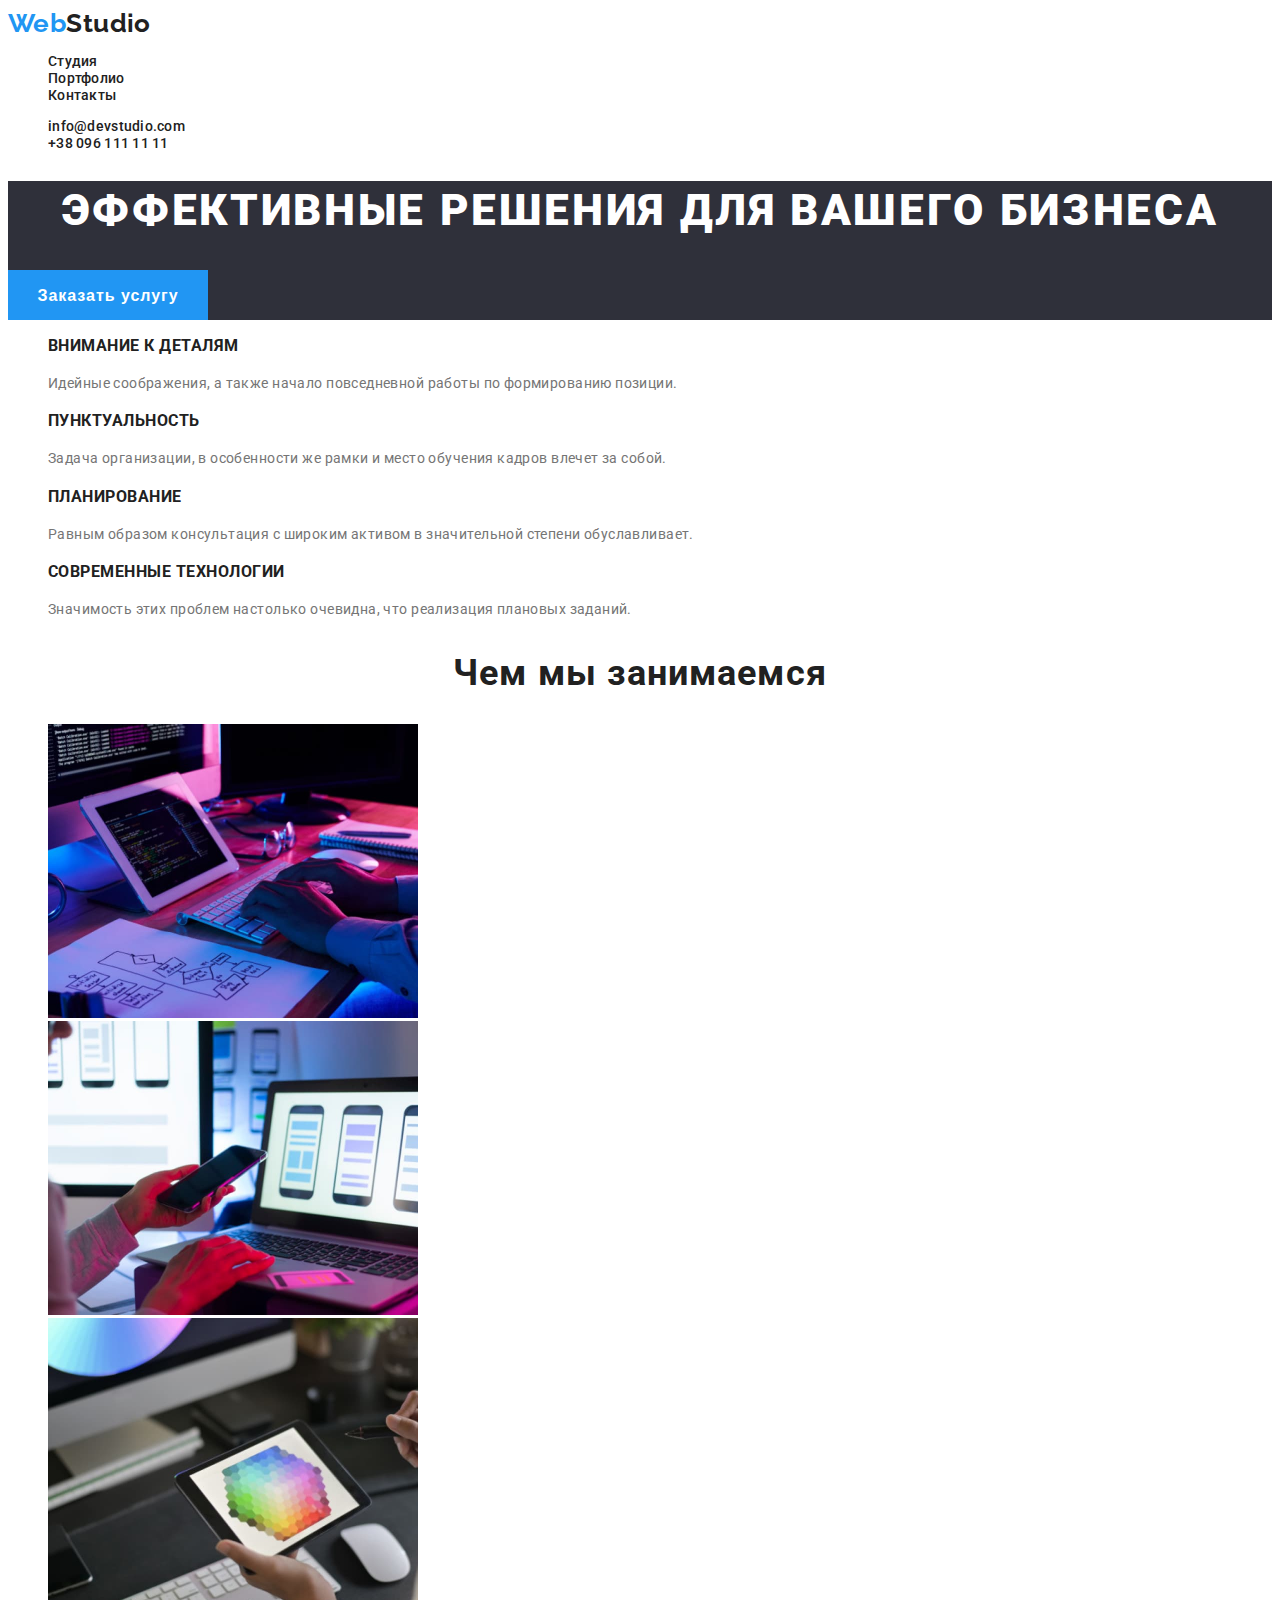
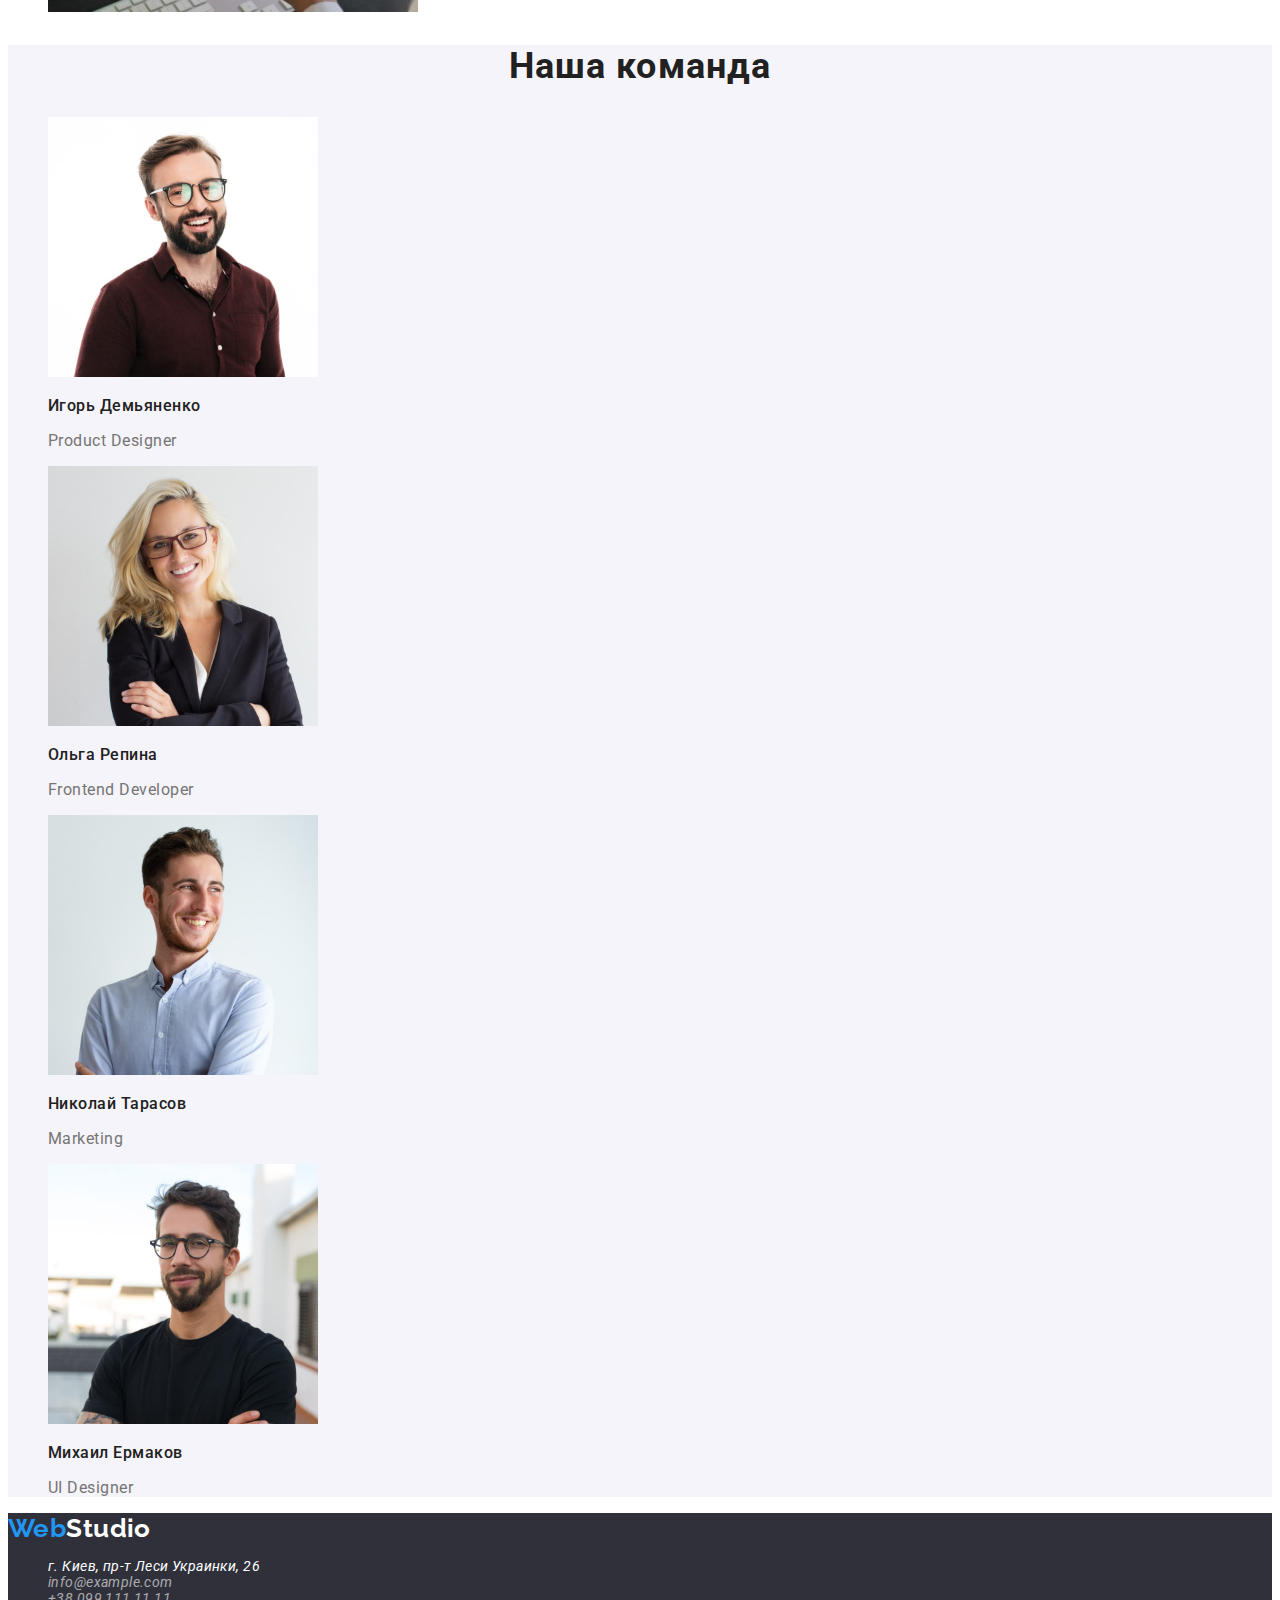
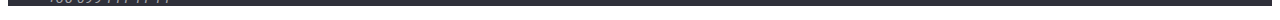
==== index.html @ b6e8782f "hm2" ====
<!DOCTYPE html>
<html lang="en">
  <head>
    <meta charset="UTF-8" />
    <meta name="viewport" content="width=device-width, initial-scale=1.0" />
    <meta http-equiv="X-UA-Compatible" content="ie=edge" />
    <title>WebStudio</title>
    <link
      href="https://fonts.googleapis.com/css2?family=Raleway:wght@700&family=Roboto:wght@400;500;700;900&display=swap"
      rel="stylesheet"
    />
    <link rel="stylesheet" href="/css/style.css" />
  </head>
  <body>
    <header>
      <nav>
        <a href="#" class="logo"><span class="logo-accent">Web</span>Studio</a>
        <ul class="site-nav list">
          <li><a href="#" class="link">Студия</a></li>
          <li><a href="./portfolio.html" class="link">Портфолио</a></li>
          <li><a href="#" class="link">Контакты</a></li>
        </ul>
      </nav>
      <ul class="site-contacts list">
        <li><a href="#" class="link">info@devstudio.com</a></li>
        <li><a href="#" class="link">+38 096 111 11 11</a></li>
      </ul>
    </header>
    <main>
      <section class="services">
        <h1 class="services-title">Эффективные решения для вашего бизнеса</h1>
        <button class="services-btn">Заказать услугу</button>
      </section>
      <section class="features">
        <ul class="features-list list">
          <li>
            <h3 class="title">Внимание к деталям</h3>
            <p class="desc">Идейные соображения, а также начало повседневной работы по формированию позиции.</p class="desc">
          </li>
          <li>
            <h3 class="title">Пунктуальность</h3>
            <p class="desc">
              Задача организации, в особенности же рамки и место обучения кадров влечет за собой.
            </p>
          </li>
          <li>
            <h3 class="title">Планирование</h3>
            <p class="desc">
              Равным образом консультация с широким активом в значительной степени обуславливает.
            </p>
          </li>
          <li>
            <h3 class="title">Современные технологии</h3>
            <p class="desc">Значимость этих проблем настолько очевидна, что реализация плановых заданий.</p>
          </li>
        </ul>
      </section>
      <section class="works">
        <h2 class="section-title">Чем мы занимаемся</h2>
        <ul class="list">
          <li><img src="images/image1.jpg" alt="Работа на планшете" width="370" /></li>
          <li><img src="images/image2.jpg" alt="Работа за ноутбуком" width="370" /></li>
          <li><img src="images/image3.jpg" alt="Работа за графическим планшетом" width="370" /></li>
        </ul>
      </section>
      <section class="staff">
        <h2 class="section-title">Наша команда</h2>
        <ul class="list">
          <li>
            <img src="images/avatar1.jpg" width="270" alt="avatar1" />
            <p class="name">Игорь Демьяненко</p>
            <p class="position">Product Designer</p>
          </li>
          <li>
            <img src="images/avatar2.jpg" width="270" alt="avatar2" />
            <p class="name">Ольга Репина</p>
            <p class="position">Frontend Developer</p>
          </li>
          <li>
            <img src="images/avatar3.jpg" width="270" alt="avatar3" />
            <p class="name">Николай Тарасов</p>
            <p class="position">Marketing</p>
          </li>
          <li>
            <img src="images/avatar4.jpg" width="270" alt="avatar4" />
            <p class="name">Михаил Ермаков</p>
            <p class="position">UI Designer</p>
          </li>
        </ul>
      </section>
    </main>
    <footer>
      <div class="container-footer">
        <a href="#" class="logo logo-unique"><span class="logo-accent">Web</span>Studio</a>
      <address>
        <ul class="list">
          <li><a href="#" class="link white-color">г. Киев, пр-т Леси Украинки, 26</a></li>
          <li><a href="info@example.com" class="link">info@example.com</a></li>
          <li><a href="+380991111111" class="link">+38 099 111 11 11</a></li>
        </ul>
      </address>
    </div>
    </footer>
  </body>
</html>
---- css/style.css ----
:root {
  --primary-text-color: #212121;
  --secondary-text-color: #757575;
  --accent-color: #2196f3;
  --primary-white-color: #ffffff;
  --secondary-bg-color: #2f303a;
  --third-bg-color: #f5f4fa;
}

body {
  background-color: var(--primary-white-color);
  color: var(--primary-text-color);

  font-family: 'Roboto', sans-serif;
  letter-spacing: 0.03em;
  font-size: 14px;
}

.logo {
  font-family: Raleway;
  font-style: normal;
  font-weight: 700;
  font-size: 26px;
  line-height: 1.19;
  color: var(--primary-text-color);
  text-decoration: none;
}

.logo-accent {
  color: var(--accent-color);
}

.list {
  list-style: none;
}

.site-nav .link,
.site-contacts .link {
  font-weight: 500;
  line-height: 1.14;
  letter-spacing: 0.02em;
  color: var(--primary-text-color);
  text-decoration: none;
}

.site-nav .link:hover,
.site-contacts .link:hover,
.site-nav .link:focus,
.site-contacts .link:focus {
  color: var(--accent-color);
}

/* Services */

.services {
  background-color: var(--secondary-bg-color);
}

.services-title {
  font-weight: 900;
  font-size: 44px;
  line-height: 1.36;

  text-align: center;
  letter-spacing: 0.06em;
  text-transform: uppercase;
  color: var(--primary-white-color);
}

.services-btn {
  font-weight: 700;
  font-size: 16px;
  line-height: 1.87px;
  width: 200px;
  height: 50px;
  letter-spacing: 0.06em;
  border: none;
  background-color: var(--accent-color);
  color: var(--primary-white-color);
  cursor: pointer;
}

/* Features */

.features-list .title {
  font-weight: 700;
  line-height: 1.14;
  letter-spacing: 0.03em;
  text-transform: uppercase;
}

.features-list .desc {
  line-height: 1.71;
  letter-spacing: 0.03em;
  color: var(--secondary-text-color);
}

.section-title {
  font-weight: 700;
  font-size: 36px;
  line-height: 1.17;
  text-align: center;
  letter-spacing: 0.03em;
}

/* Staff */

.staff {
  background-color: var(--third-bg-color);
}

.name {
  font-weight: 500;
  font-size: 16px;
  line-height: 1.19;

  /* text-align: center; */
  letter-spacing: 0.03em;
}

.position {
  font-size: 16px;
  line-height: 1.19;

  /* text-align: center; */
  letter-spacing: 0.03em;
  color: var(--secondary-text-color);
}

.container-footer {
  background-color: var(--secondary-bg-color);
}

.container-footer .link {
  text-decoration: none;
  color: rgba(255, 255, 255, 0.6);
}

.container-footer .white-color {
  color: var(--primary-white-color);
}

.logo-unique {
  color: var(--primary-white-color);
}

.container-footer .link:focus,
.container-footer .link:hover {
  color: var(--accent-color);
}

/* Portfolio */

.port-btn {
  cursor: pointer;
  background-color: var(--third-bg-color);
  border: none;
  color: var(--primary-text-color);
  font-weight: 500;
  font-size: 16px;
  line-height: 1.62;

  text-align: center;
  letter-spacing: 0.03em;
}

.port-btn:focus,
.port-btn:hover {
  background-color: var(--accent-color);
  color: var(--primary-white-color);
}

.port-name {
  font-weight: 700;
  font-size: 18px;
  line-height: 2;

  letter-spacing: 0.06em;
}

.port-type {
  font-size: 16px;
  line-height: 1.86;
  /* identical to box height, or 187% */

  letter-spacing: 0.03em;

  color: var(--secondary-text-color);
}
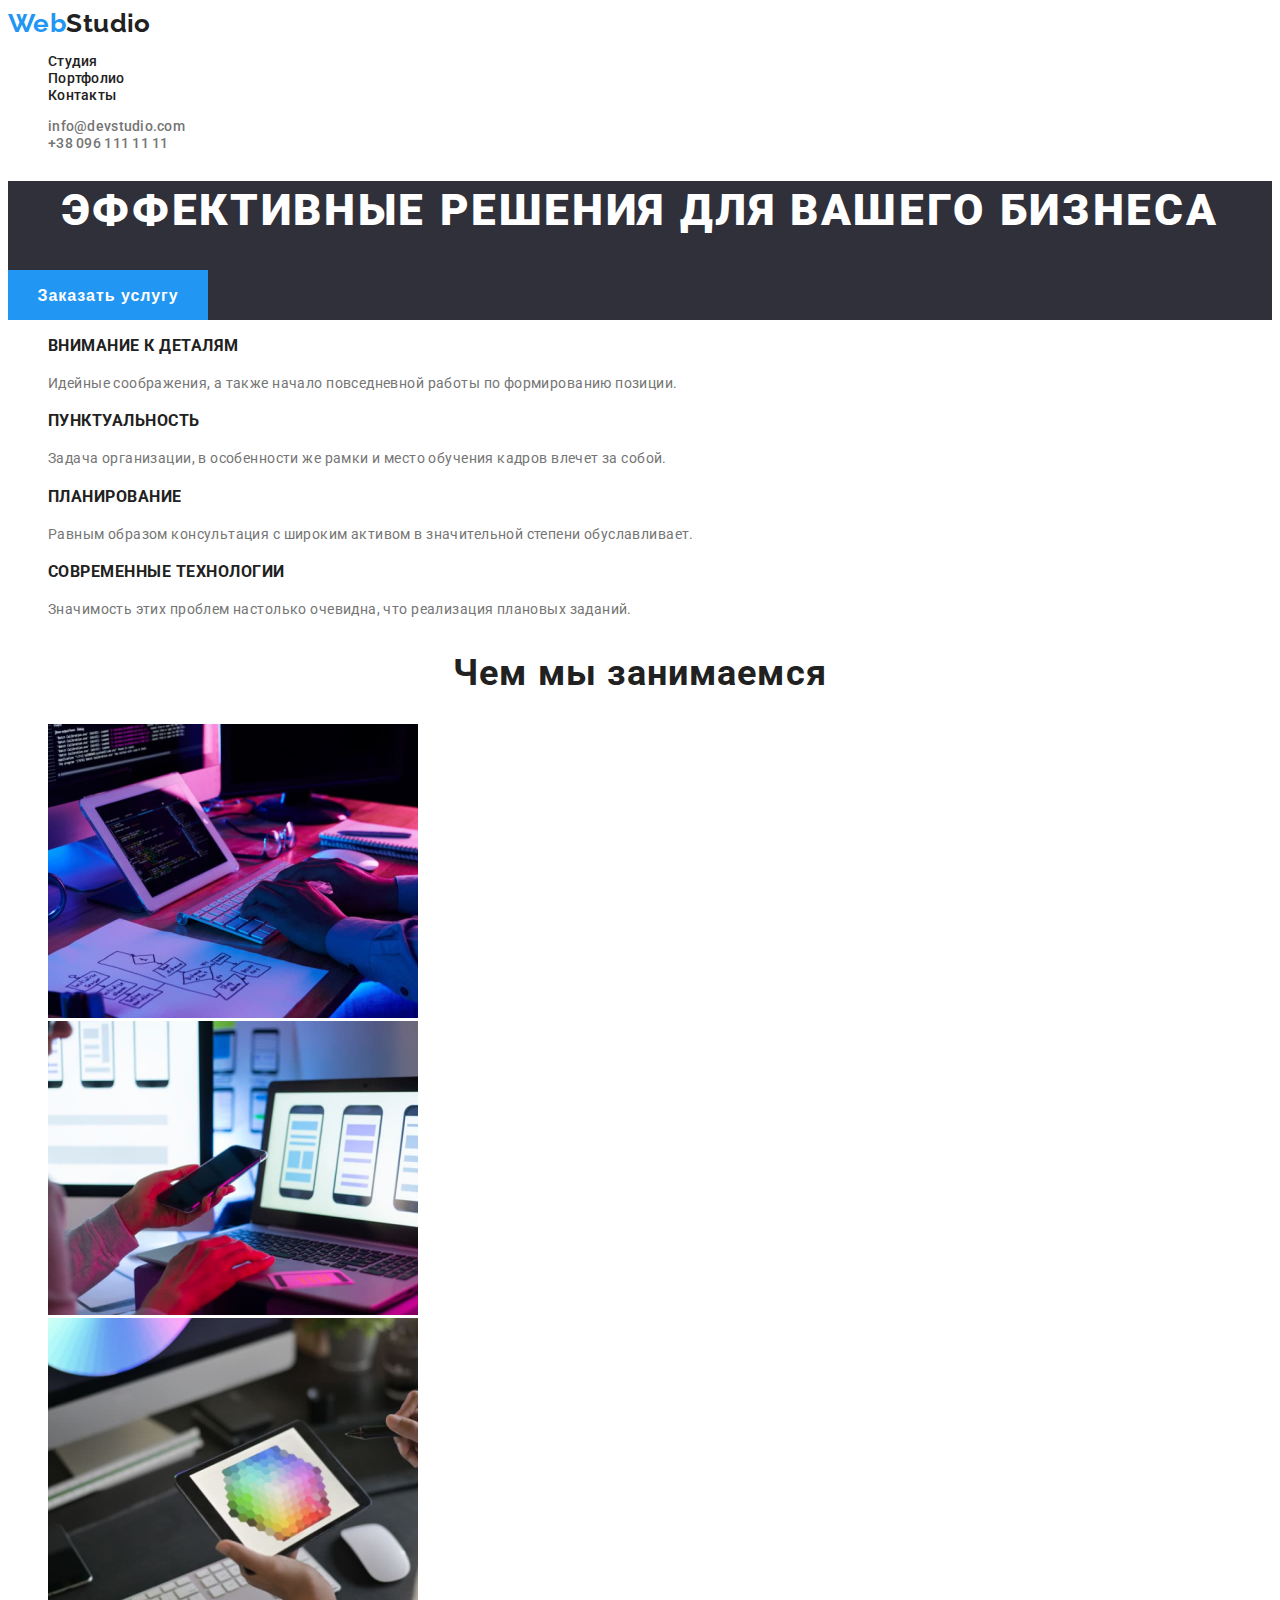
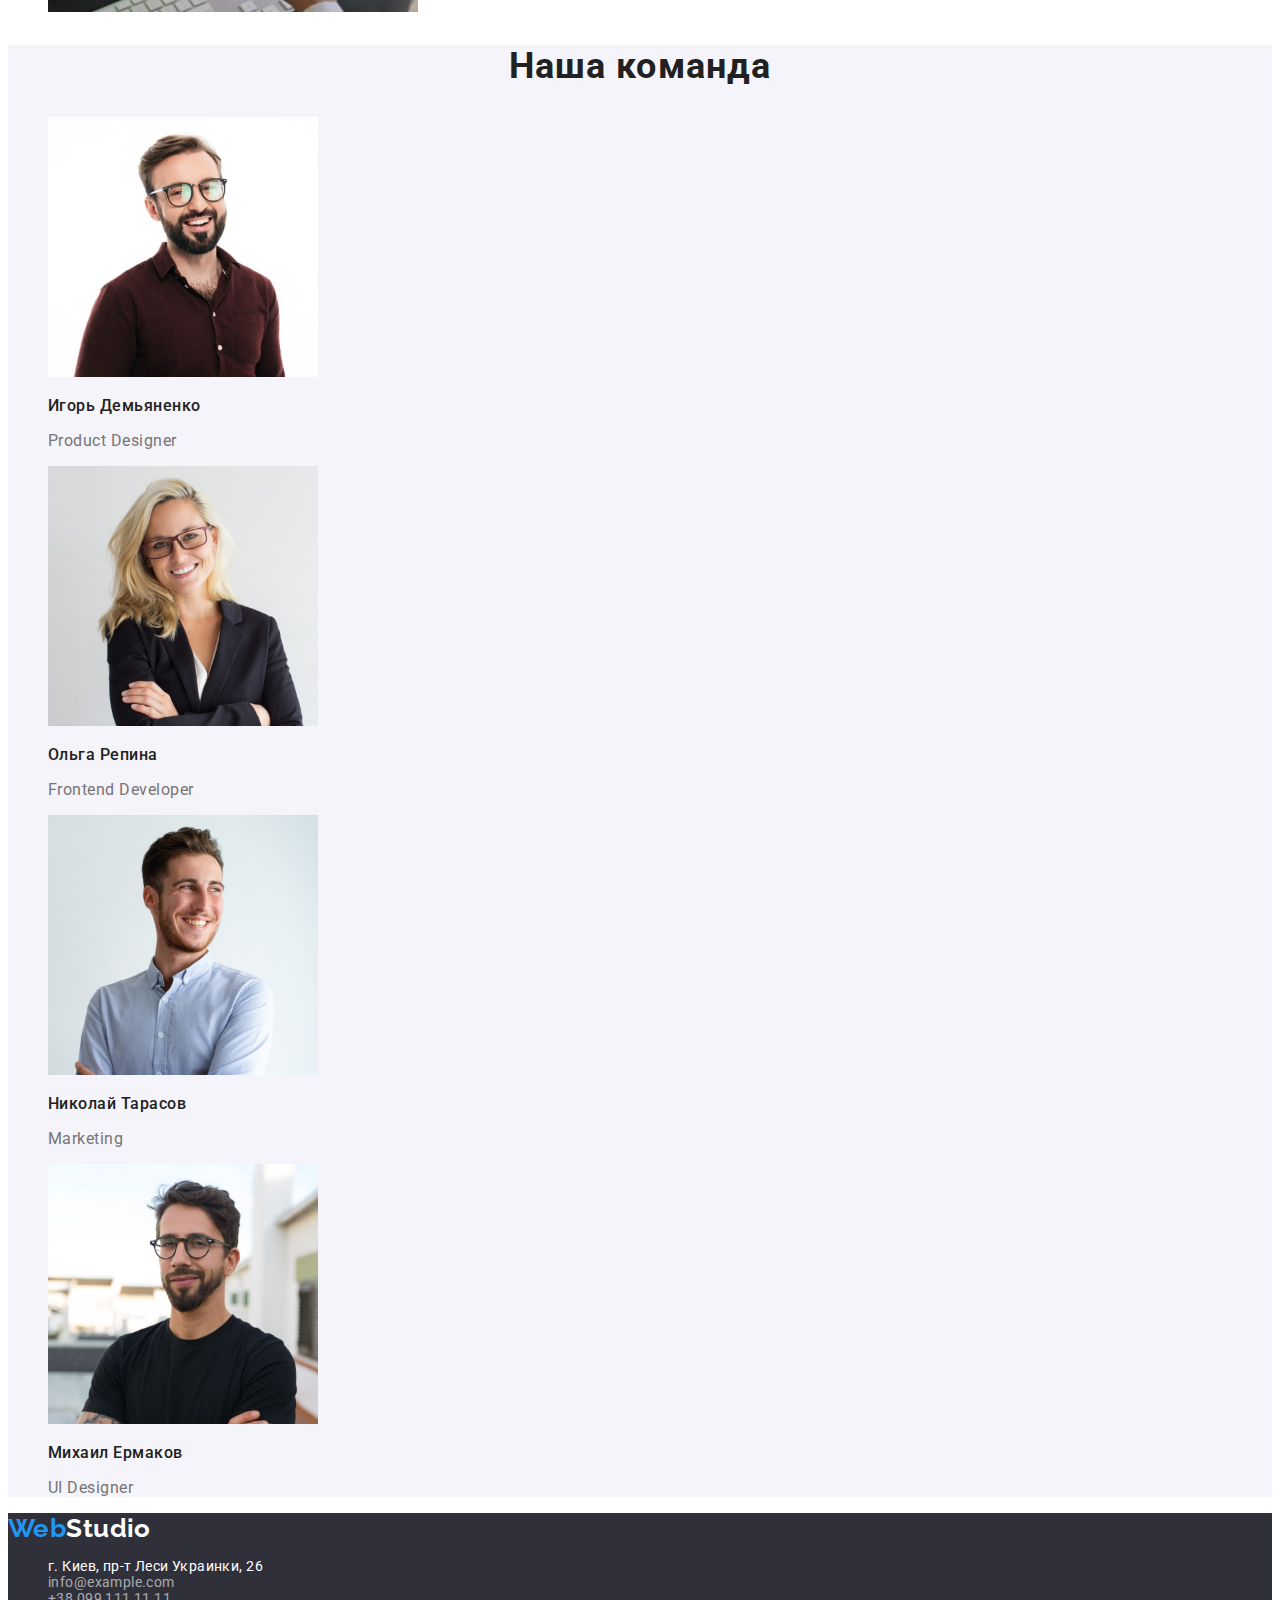
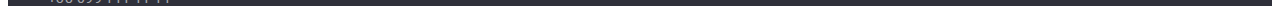
==== commit f454ce7a: "fixhm2" ====
--- a/index.html
+++ b/index.html
@@ -9,7 +9,7 @@
       href="https://fonts.googleapis.com/css2?family=Raleway:wght@700&family=Roboto:wght@400;500;700;900&display=swap"
       rel="stylesheet"
     />
-    <link rel="stylesheet" href="/css/style.css" />
+    <link rel="stylesheet" href="./css/style.css" />
   </head>
   <body>
     <header>
@@ -92,7 +92,7 @@
     <footer>
       <div class="container-footer">
         <a href="#" class="logo logo-unique"><span class="logo-accent">Web</span>Studio</a>
-      <address>
+      <address class="address-list">
         <ul class="list">
           <li><a href="#" class="link white-color">г. Киев, пр-т Леси Украинки, 26</a></li>
           <li><a href="info@example.com" class="link">info@example.com</a></li>
--- a/css/style.css
+++ b/css/style.css
@@ -41,6 +41,10 @@
   letter-spacing: 0.02em;
   color: var(--primary-text-color);
   text-decoration: none;
+}
+
+.site-contacts .link {
+  color: var(--secondary-text-color);
 }
 
 .site-nav .link:hover,
@@ -149,6 +153,10 @@
   color: var(--accent-color);
 }
 
+.address-list {
+  font-style: normal;
+}
+
 /* Portfolio */
 
 .port-btn {
@@ -159,7 +167,7 @@
   font-weight: 500;
   font-size: 16px;
   line-height: 1.62;
-
+  font-family: inherit;
   text-align: center;
   letter-spacing: 0.03em;
 }
